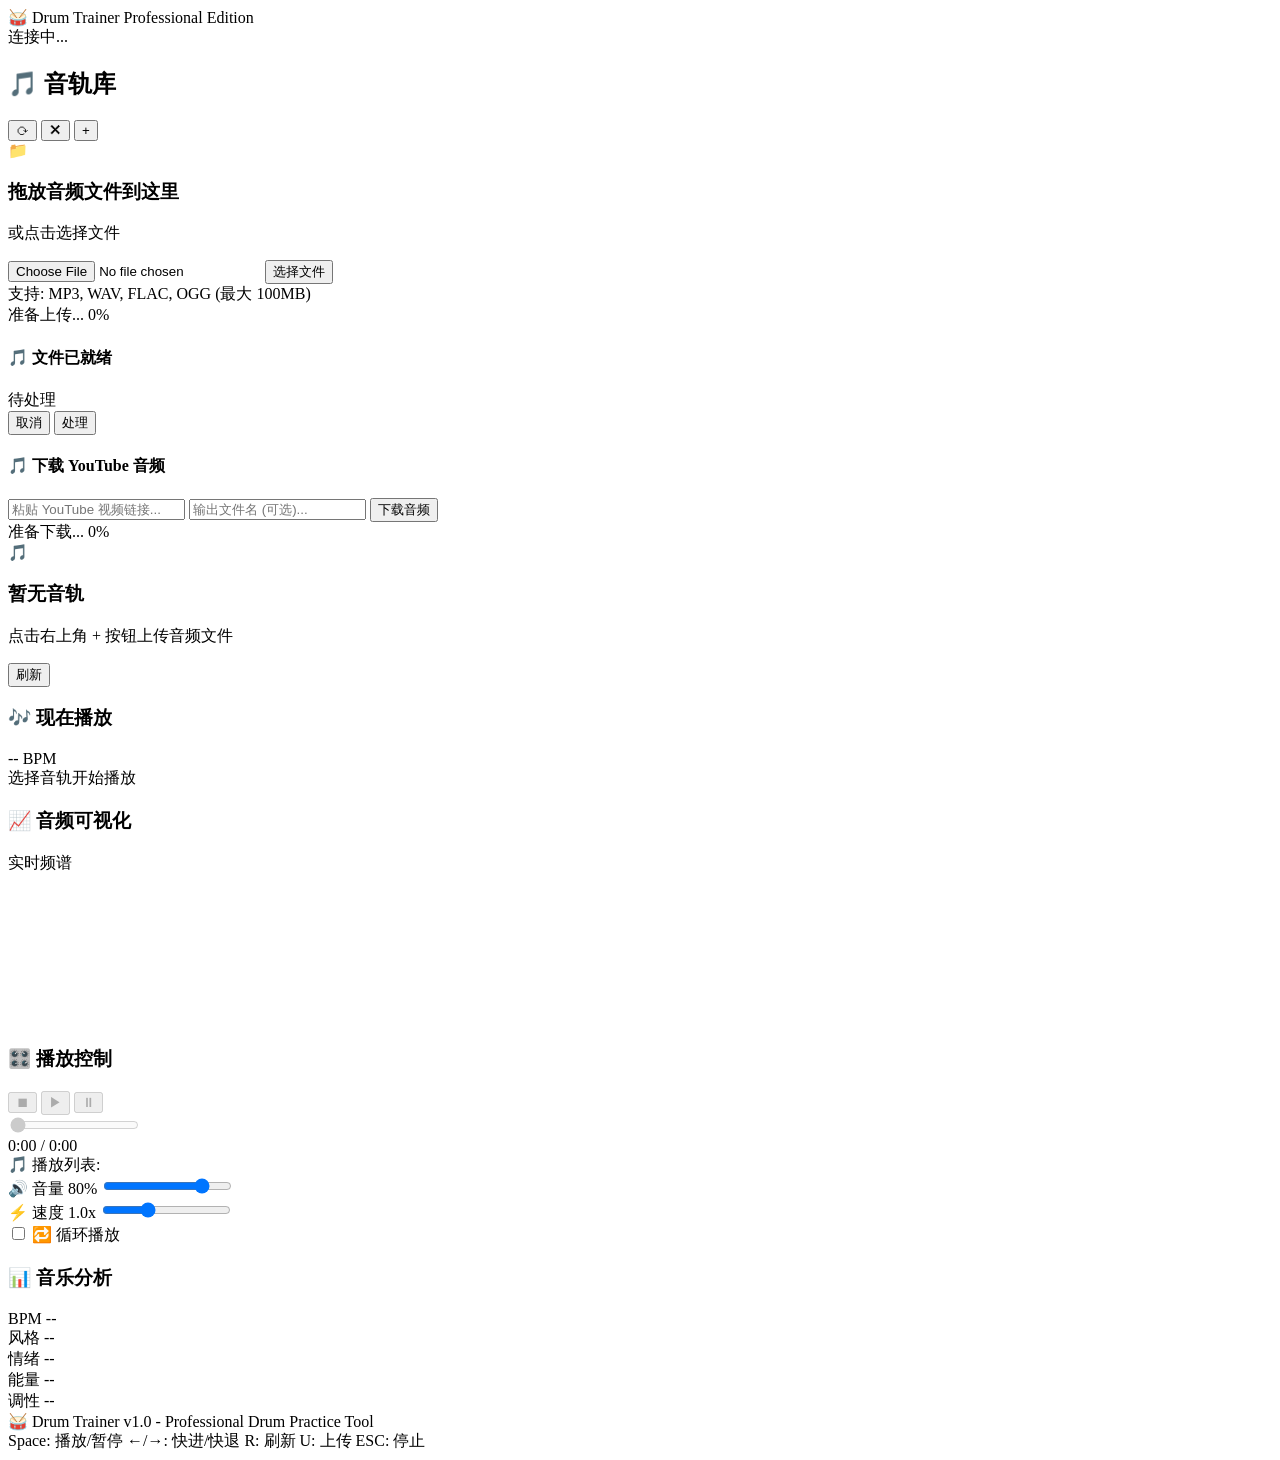
==== web_ui/index.html @ 5ca97afd "UI & API Improvements with Song Info Bar Persistence Model & Cleanup: - Changed default model from h" ====
<!DOCTYPE html>
<html lang="zh-CN">
<head>
    <meta charset="UTF-8">
    <meta name="viewport" content="width=device-width, initial-scale=1.0">
    <title>🥁 Drum Trainer - Professional Drum Practice Tool</title>
    <link rel="stylesheet" href="/ui/css/style.css">
    <link rel="preconnect" href="https://fonts.googleapis.com">
    <link rel="preconnect" href="https://fonts.gstatic.com" crossorigin>
    <link href="https://fonts.googleapis.com/css2?family=Inter:wght@300;400;500;600;700;800&display=swap" rel="stylesheet">
    <link rel="icon" href="data:image/svg+xml,<svg xmlns='http://www.w3.org/2000/svg' viewBox='0 0 100 100'><text y='.9em' font-size='90'>🥁</text></svg>">
</head>
<body>
    <div class="app-wrapper">
        <!-- Top Navigation -->
        <nav class="navbar">
            <div class="nav-brand">
                <span class="brand-icon">🥁</span>
                <span class="brand-text">Drum Trainer</span>
                <span class="brand-subtext">Professional Edition</span>
            </div>
            <div class="nav-actions">
                <div id="apiStatus" class="status-badge connecting">
                    <span class="status-dot"></span>
                    <span class="status-text">连接中...</span>
                </div>
            </div>
        </nav>

        <!-- Main Content Area -->
        <div class="main-layout">
            <!-- Left Panel - Track Browser -->
            <aside class="sidebar">
                <div class="sidebar-header">
                    <h2 class="sidebar-title">🎵 音轨库</h2>
                    <div class="sidebar-actions">
                        <button id="refreshBtn" class="btn-glow" title="刷新音轨列表 (R)">
                            <span>⟳</span>
                        </button>
                        <button id="clearBtn" class="btn-glow" title="清除所有音轨选择 (C)">
                            <span>✕</span>
                        </button>
                        <button id="uploadBtn" class="btn-glow primary" title="上传新音轨 (U)">
                            <span>+</span>
                        </button>
                    </div>
                </div>

                <!-- Upload Panel -->
                <div id="uploadPanel" class="upload-panel" role="region" aria-label="File upload">
                    <div class="upload-dropzone" role="button" tabindex="0" aria-label="Drop audio file here or click to select">
                        <div class="drop-icon">📁</div>
                        <h3>拖放音频文件到这里</h3>
                        <p class="drop-subtitle">或点击选择文件</p>
                        <input type="file" id="fileInput" accept="audio/*" class="file-input-hidden" aria-label="Select audio file">
                        <button id="selectFileBtn" class="btn-primary" aria-label="Choose file">选择文件</button>
                        <div class="upload-hint">支持: MP3, WAV, FLAC, OGG (最大 100MB)</div>

                        <div id="uploadProgress" class="upload-progress hidden">
                            <div class="progress-header">
                                <span id="progressText">准备上传...</span>
                                <span id="progressPercent">0%</span>
                            </div>
                            <div class="progress-bar-container">
                                <div class="progress-bar">
                                    <div class="progress-fill" style="width: 0%"></div>
                                </div>
                            </div>
                        </div>

                        <!-- Process Card (shown after upload, replaces file preview in uploadPanel) -->
                        <div id="processCard" class="file-preview hidden">
                            <div class="preview-header">
                                <h4>🎵 文件已就绪</h4>
                                <span class="preview-badge">待处理</span>
                            </div>
                            <div class="preview-actions">
                                <button id="cancelUploadBtn" class="btn-secondary">取消</button>
                                <button id="confirmUploadBtn" class="btn-primary">处理</button>
                            </div>
                        </div>

                        <!-- File Preview Panel (legacy, now hidden from uploadPanel) -->
                        <div id="filePreview" class="file-preview hidden"></div>
                    </div>

                    <!-- YouTube Download Section -->
                    <div class="youtube-section">
                        <h4 class="section-title">🎵 下载 YouTube 音频</h4>
                        <input type="url" id="youtubeUrl" class="youtube-input" placeholder="粘贴 YouTube 视频链接...">
                        <input type="text" id="youtubeName" class="youtube-input" placeholder="输出文件名 (可选)...">
                        <button id="downloadYoutubeBtn" class="btn-primary">下载音频</button>
                        <div id="youtubeProgress" class="upload-progress hidden">
                            <div class="progress-header">
                                <span id="youtubeProgressText">准备下载...</span>
                                <span id="youtubeProgressPercent">0%</span>
                            </div>
                            <div class="progress-bar-container">
                                <div class="progress-bar">
                                    <div class="progress-fill" style="width: 0%"></div>
                                </div>
                            </div>
                        </div>
                    </div>
                </div>

                <!-- Track List -->
                <div class="track-list-container">
                    <div id="trackList" class="track-list">
                        <div class="empty-state">
                            <div class="empty-icon">🎵</div>
                            <h3>暂无音轨</h3>
                            <p>点击右上角 + 按钮上传音频文件</p>
                            <button id="emptyRefreshBtn" class="btn-secondary">刷新</button>
                        </div>
                    </div>
                </div>
            </aside>

            <!-- Right Panel - Player & Controls -->
            <main class="content-area">
                <!-- Now Playing Card (simplified - single unified content area) -->
                <div class="card now-playing-card">
                    <div class="card-header">
                        <h3 id="nowPlayingHeader" role="status" aria-live="polite">🎶 现在播放</h3>
                        <div id="bpmBadge" class="bpm-badge hidden" role="status" aria-label="BPM indicator">
                            <span class="bpm-value">--</span>
                            <span class="bpm-label">BPM</span>
                        </div>
                    </div>
                    <div class="card-body">
                        <div id="nowPlayingContent" role="region" aria-label="Now playing content">
                            <!-- Dynamic content loaded here -->
                            <div class="placeholder-text">选择音轨开始播放</div>
                        </div>
                    </div>
                </div>

                <!-- Waveform Visualization -->
                <div class="card waveform-card">
                    <div class="card-header">
                        <h3>📈 音频可视化</h3>
                        <div class="viz-controls">
                            <span id="vizMode" class="viz-mode">实时频谱</span>
                        </div>
                    </div>
                    <div class="card-body">
                        <div class="waveform-wrapper">
                            <canvas id="waveform"></canvas>
                        </div>
                    </div>
                </div>

                <!-- Playback Controls -->
                <div class="card controls-card">
                    <div class="card-header">
                        <h3>🎛️ 播放控制</h3>
                    </div>
                    <div class="card-body">
                        <!-- Main Controls -->
                        <div class="control-section">
                            <div class="main-controls" role="group" aria-label="Playback controls">
                                <button id="stopBtn" class="btn-control stop" disabled aria-label="Stop playback" title="停止 (ESC)">
                                    <span class="icon">⏹</span>
                                </button>
                                <button id="playBtn" class="btn-control play" disabled aria-label="Play" title="播放 (空格)">
                                    <span class="icon">▶</span>
                                </button>
                                <button id="pauseBtn" class="btn-control pause" disabled aria-label="Pause" title="暂停">
                                    <span class="icon">⏸</span>
                                </button>
                            </div>

                            <!-- Seek Bar -->
                            <div class="seek-container">
                                <input type="range" id="seekBar" class="seek-slider" value="0" min="0" max="100" disabled aria-label="Seek position" title="拖动跳转">
                                <div class="time-display">
                                    <span id="currentTime">0:00</span>
                                    <span class="time-separator">/</span>
                                    <span id="totalTime">0:00</span>
                                </div>
                            </div>

                            <!-- Selected Tracks Info -->
                            <div id="selectedTracksInfo" class="selected-tracks-info hidden">
                                <span class="info-label">🎵 播放列表:</span>
                                <span id="selectedTracksList" class="info-tracks"></span>
                            </div>
                        </div>

                        <!-- Secondary Controls -->
                        <div class="secondary-controls" role="group" aria-label="Audio settings">
                            <!-- Volume -->
                            <div class="control-group">
                                <label class="control-label" for="volumeSlider">
                                    🔊 音量
                                    <span id="volumeValue" class="control-value">80%</span>
                                </label>
                                <input type="range" id="volumeSlider" class="range-slider" value="80" min="0" max="100" aria-label="Master volume" title="主音量">
                            </div>

                            <!-- Speed -->
                            <div class="control-group">
                                <label class="control-label" for="speedSlider">
                                    ⚡ 速度
                                    <span id="speedValue" class="control-value">1.0x</span>
                                </label>
                                <input type="range" id="speedSlider" class="range-slider" value="100" min="50" max="200" step="10" aria-label="Playback speed" title="播放速度">
                            </div>

                            <!-- Loop Toggle -->
                            <div class="control-group checkbox-group">
                                <label class="checkbox-label">
                                    <input type="checkbox" id="loopCheckbox" aria-label="Loop playback">
                                    <span class="checkmark"></span>
                                    <span class="label-text">🔁 循环播放</span>
                                </label>
                            </div>
                        </div>
                    </div>
                </div>

                <!-- Analysis Results -->
                <div class="card analysis-card hidden" id="analysisCard">
                    <div class="card-header">
                        <h3>📊 音乐分析</h3>
                    </div>
                    <div class="card-body">
                        <div class="analysis-grid">
                            <div class="stat-box">
                                <span class="stat-label">BPM</span>
                                <span id="statBpm" class="stat-value">--</span>
                            </div>
                            <div class="stat-box">
                                <span class="stat-label">风格</span>
                                <span id="statStyle" class="stat-value">--</span>
                            </div>
                            <div class="stat-box">
                                <span class="stat-label">情绪</span>
                                <span id="statMood" class="stat-value">--</span>
                            </div>
                            <div class="stat-box">
                                <span class="stat-label">能量</span>
                                <span id="statEnergy" class="stat-value">--</span>
                            </div>
                            <div class="stat-box">
                                <span class="stat-label">调性</span>
                                <span id="statKey" class="stat-value">--</span>
                            </div>
                        </div>
                    </div>
                </div>
            </main>
        </div>

        <!-- Footer -->
        <footer class="footer">
            <div class="footer-content">
                <div class="footer-text">
                    🥁 Drum Trainer v1.0 - Professional Drum Practice Tool
                </div>
                <div class="shortcuts">
                    <span class="shortcut">Space: 播放/暂停</span>
                    <span class="shortcut">←/→: 快进/快退</span>
                    <span class="shortcut">R: 刷新</span>
                    <span class="shortcut">U: 上传</span>
                    <span class="shortcut">ESC: 停止</span>
                </div>
            </div>
        </footer>
    </div>

    <!-- Toast Notification -->
    <div id="toast" class="toast" role="status" aria-live="polite" aria-atomic="true">
        <div class="toast-content">
            <span id="toastMessage"></span>
        </div>
    </div>

    <!-- Screen Reader Announcements (Hidden ARIA Live Region) -->
    <div aria-live="polite" aria-atomic="true" style="position: absolute; width: 1px; height: 1px; overflow: hidden; clip: rect(0 0 0 0);">
        <span id="srAnnounce"></span>
    </div>

    <!-- Audio Elements (Hidden) -->
    <audio id="audioPlayer" preload="auto"></audio>
    <audio id="mixDrumPlayer" preload="auto"></audio>
    <audio id="mixBackingPlayer" preload="auto"></audio>

    <script src="/ui/js/app.js?v=2025012101"></script>
</body>
</html>
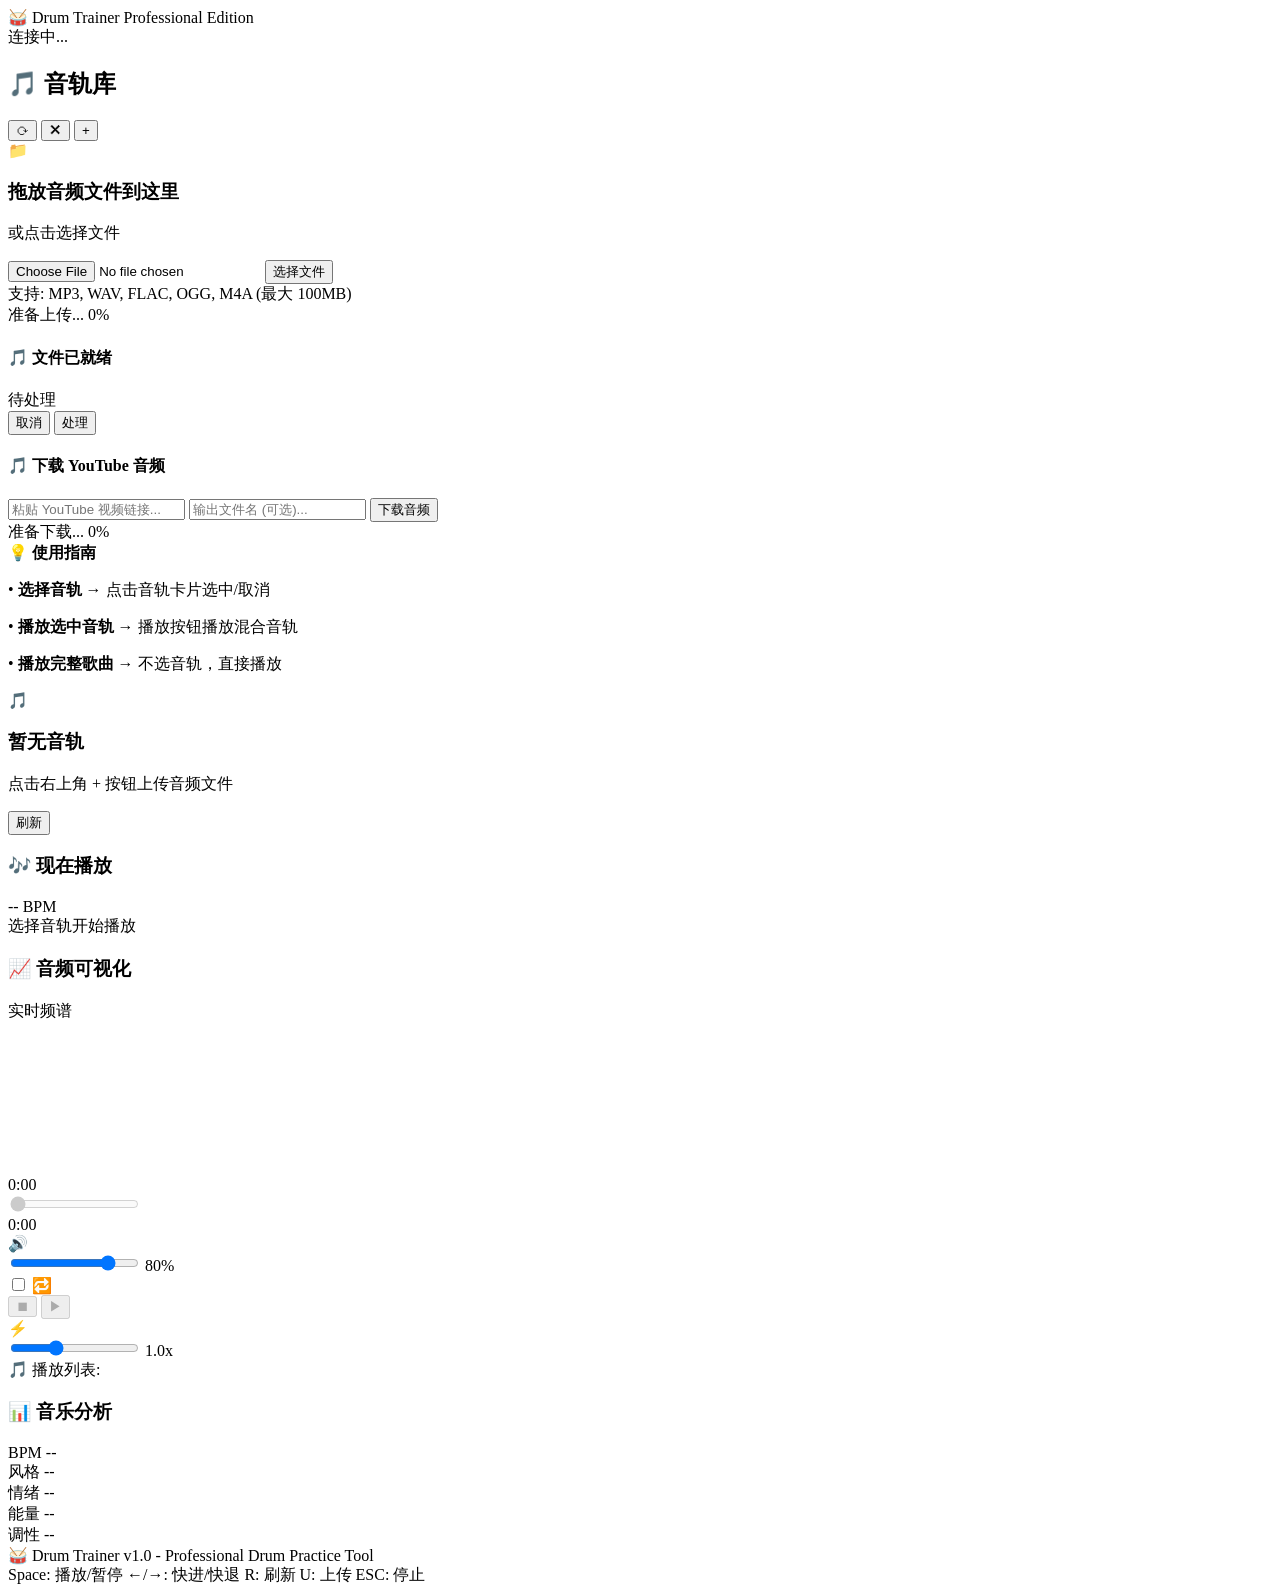
==== commit 6f5ec41d: "YouTube Download & Audio Format Optimization YouTube Download Changes: - Fixed to output M4A (AAC) f" ====
--- a/web_ui/index.html
+++ b/web_ui/index.html
@@ -32,7 +32,10 @@
             <!-- Left Panel - Track Browser -->
             <aside class="sidebar">
                 <div class="sidebar-header">
-                    <h2 class="sidebar-title">🎵 音轨库</h2>
+                    <h2 class="sidebar-title">
+                        <span id="sidebarTitleText">🎵 音轨库</span>
+                        <span id="sidebarTitleCount" class="title-count hidden"></span>
+                    </h2>
                     <div class="sidebar-actions">
                         <button id="refreshBtn" class="btn-glow" title="刷新音轨列表 (R)">
                             <span>⟳</span>
@@ -52,9 +55,9 @@
                         <div class="drop-icon">📁</div>
                         <h3>拖放音频文件到这里</h3>
                         <p class="drop-subtitle">或点击选择文件</p>
-                        <input type="file" id="fileInput" accept="audio/*" class="file-input-hidden" aria-label="Select audio file">
+                        <input type="file" id="fileInput" accept="audio/mp3,audio/wav,audio/flac,audio/ogg,audio/m4a,audio/webm,audio/*" class="file-input-hidden" aria-label="Select audio file">
                         <button id="selectFileBtn" class="btn-primary" aria-label="Choose file">选择文件</button>
-                        <div class="upload-hint">支持: MP3, WAV, FLAC, OGG (最大 100MB)</div>
+                        <div class="upload-hint">支持: MP3, WAV, FLAC, OGG, M4A (最大 100MB)</div>
 
                         <div id="uploadProgress" class="upload-progress hidden">
                             <div class="progress-header">
@@ -104,6 +107,19 @@
                     </div>
                 </div>
 
+                <!-- Guide Card (shown when separated tracks exist) -->
+                <div id="guideCard" class="guide-card hidden">
+                    <div class="guide-header">
+                        <span class="guide-icon">💡</span>
+                        <strong>使用指南</strong>
+                    </div>
+                    <div class="guide-content">
+                        <p>• <strong>选择音轨</strong> → 点击音轨卡片选中/取消</p>
+                        <p>• <strong>播放选中音轨</strong> → 播放按钮播放混合音轨</p>
+                        <p>• <strong>播放完整歌曲</strong> → 不选音轨，直接播放</p>
+                    </div>
+                </div>
+
                 <!-- Track List -->
                 <div class="track-list-container">
                     <div id="trackList" class="track-list">
@@ -153,69 +169,58 @@
 
                 <!-- Playback Controls -->
                 <div class="card controls-card">
-                    <div class="card-header">
-                        <h3>🎛️ 播放控制</h3>
-                    </div>
-                    <div class="card-body">
-                        <!-- Main Controls -->
-                        <div class="control-section">
-                            <div class="main-controls" role="group" aria-label="Playback controls">
-                                <button id="stopBtn" class="btn-control stop" disabled aria-label="Stop playback" title="停止 (ESC)">
+                    <div class="card-body controls-layout">
+                        <!-- Top: Seek Bar & Time -->
+                        <div class="seek-section">
+                            <span id="currentTime" class="time-text">0:00</span>
+                            <div class="seek-bar-container">
+                                <input type="range" id="seekBar" class="seek-slider" value="0" min="0" max="100" disabled aria-label="Seek position" title="拖动跳转">
+                            </div>
+                            <span id="totalTime" class="time-text">0:00</span>
+                        </div>
+
+                        <!-- Bottom: Main Controls & Settings -->
+                        <div class="controls-row">
+                            <!-- Left: Volume -->
+                            <div class="control-group volume-control">
+                                <div class="icon-label" title="音量">🔊</div>
+                                <input type="range" id="volumeSlider" class="compact-slider" value="80" min="0" max="100" aria-label="Master volume" title="音量">
+                                <span id="volumeValue" class="value-text">80%</span>
+                            </div>
+
+                            <!-- Center: Playback Actions -->
+                            <div class="playback-actions">
+                                <!-- Loop Toggle -->
+                                <div class="loop-wrapper">
+                                    <input type="checkbox" id="loopCheckbox" class="hidden-checkbox">
+                                    <label for="loopCheckbox" class="btn-icon-toggle" title="循环播放 (L)">
+                                        <span class="icon">🔁</span>
+                                    </label>
+                                </div>
+
+                                <!-- Stop -->
+                                <button id="stopBtn" class="btn-icon-round secondary" disabled aria-label="Stop playback" title="停止 (ESC)">
                                     <span class="icon">⏹</span>
                                 </button>
-                                <button id="playBtn" class="btn-control play" disabled aria-label="Play" title="播放 (空格)">
-                                    <span class="icon">▶</span>
+
+                                <!-- Play/Pause -->
+                                <button id="playPauseBtn" class="btn-icon-round primary big" disabled aria-label="Play/Pause toggle" title="播放/暂停 (空格)">
+                                    <span class="icon" id="playPauseIcon">▶</span>
                                 </button>
-                                <button id="pauseBtn" class="btn-control pause" disabled aria-label="Pause" title="暂停">
-                                    <span class="icon">⏸</span>
-                                </button>
-                            </div>
-
-                            <!-- Seek Bar -->
-                            <div class="seek-container">
-                                <input type="range" id="seekBar" class="seek-slider" value="0" min="0" max="100" disabled aria-label="Seek position" title="拖动跳转">
-                                <div class="time-display">
-                                    <span id="currentTime">0:00</span>
-                                    <span class="time-separator">/</span>
-                                    <span id="totalTime">0:00</span>
-                                </div>
-                            </div>
-
-                            <!-- Selected Tracks Info -->
-                            <div id="selectedTracksInfo" class="selected-tracks-info hidden">
-                                <span class="info-label">🎵 播放列表:</span>
-                                <span id="selectedTracksList" class="info-tracks"></span>
-                            </div>
-                        </div>
-
-                        <!-- Secondary Controls -->
-                        <div class="secondary-controls" role="group" aria-label="Audio settings">
-                            <!-- Volume -->
-                            <div class="control-group">
-                                <label class="control-label" for="volumeSlider">
-                                    🔊 音量
-                                    <span id="volumeValue" class="control-value">80%</span>
-                                </label>
-                                <input type="range" id="volumeSlider" class="range-slider" value="80" min="0" max="100" aria-label="Master volume" title="主音量">
-                            </div>
-
-                            <!-- Speed -->
-                            <div class="control-group">
-                                <label class="control-label" for="speedSlider">
-                                    ⚡ 速度
-                                    <span id="speedValue" class="control-value">1.0x</span>
-                                </label>
-                                <input type="range" id="speedSlider" class="range-slider" value="100" min="50" max="200" step="10" aria-label="Playback speed" title="播放速度">
-                            </div>
-
-                            <!-- Loop Toggle -->
-                            <div class="control-group checkbox-group">
-                                <label class="checkbox-label">
-                                    <input type="checkbox" id="loopCheckbox" aria-label="Loop playback">
-                                    <span class="checkmark"></span>
-                                    <span class="label-text">🔁 循环播放</span>
-                                </label>
-                            </div>
+                            </div>
+
+                            <!-- Right: Speed -->
+                            <div class="control-group speed-control">
+                                <div class="icon-label" title="速度">⚡</div>
+                                <input type="range" id="speedSlider" class="compact-slider" value="100" min="50" max="200" step="10" aria-label="Playback speed" title="速度">
+                                <span id="speedValue" class="value-text">1.0x</span>
+                            </div>
+                        </div>
+
+                        <!-- Selected Tracks Info -->
+                        <div id="selectedTracksInfo" class="selected-tracks-info hidden">
+                            <span class="info-label">🎵 播放列表:</span>
+                            <span id="selectedTracksList" class="info-tracks"></span>
                         </div>
                     </div>
                 </div>
@@ -287,6 +292,6 @@
     <audio id="mixDrumPlayer" preload="auto"></audio>
     <audio id="mixBackingPlayer" preload="auto"></audio>
 
-    <script src="/ui/js/app.js?v=2025012101"></script>
+    <script src="/ui/js/app.js?v=2026012202"></script>
 </body>
 </html>
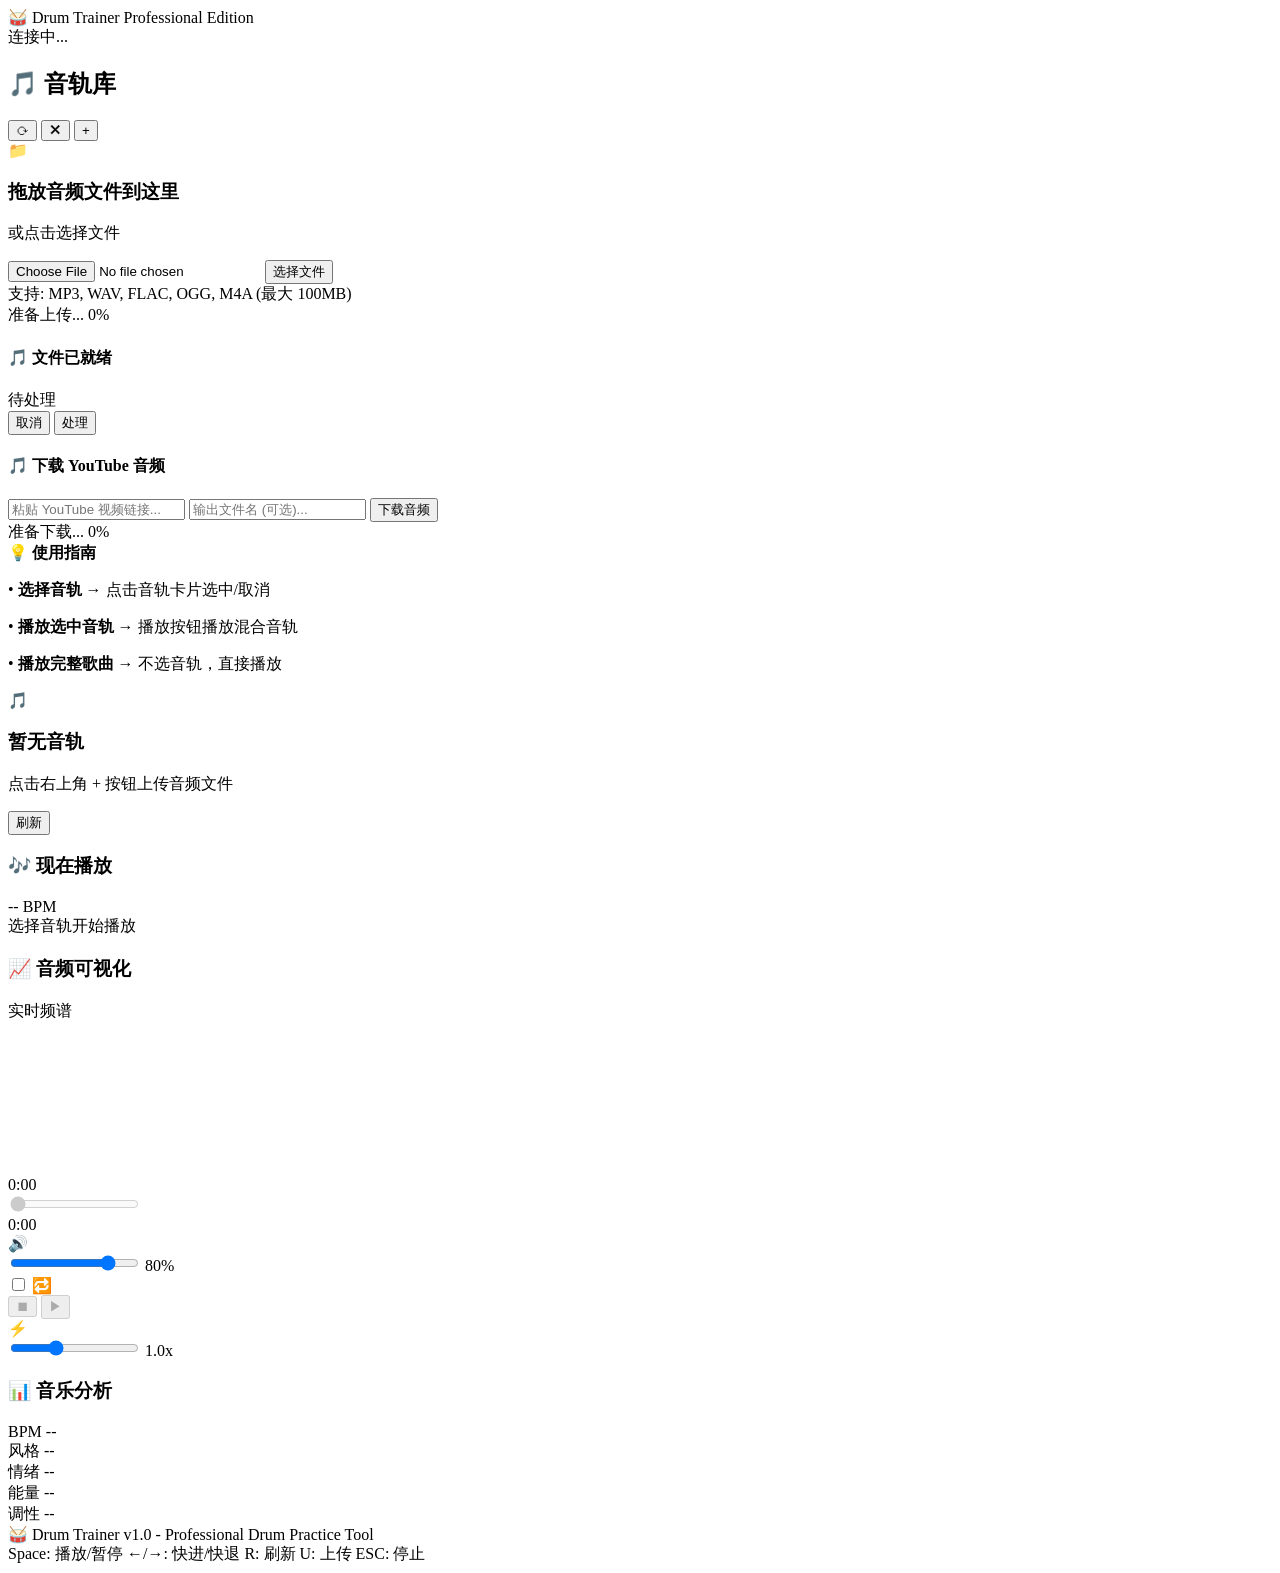
==== commit a3c8f29b: "Web UI Refactoring: Code Optimization & Bug Fixes JavaScript (app.js): - Reduced line count from ~3," ====
--- a/web_ui/index.html
+++ b/web_ui/index.html
@@ -216,12 +216,6 @@
                                 <span id="speedValue" class="value-text">1.0x</span>
                             </div>
                         </div>
-
-                        <!-- Selected Tracks Info -->
-                        <div id="selectedTracksInfo" class="selected-tracks-info hidden">
-                            <span class="info-label">🎵 播放列表:</span>
-                            <span id="selectedTracksList" class="info-tracks"></span>
-                        </div>
                     </div>
                 </div>
 
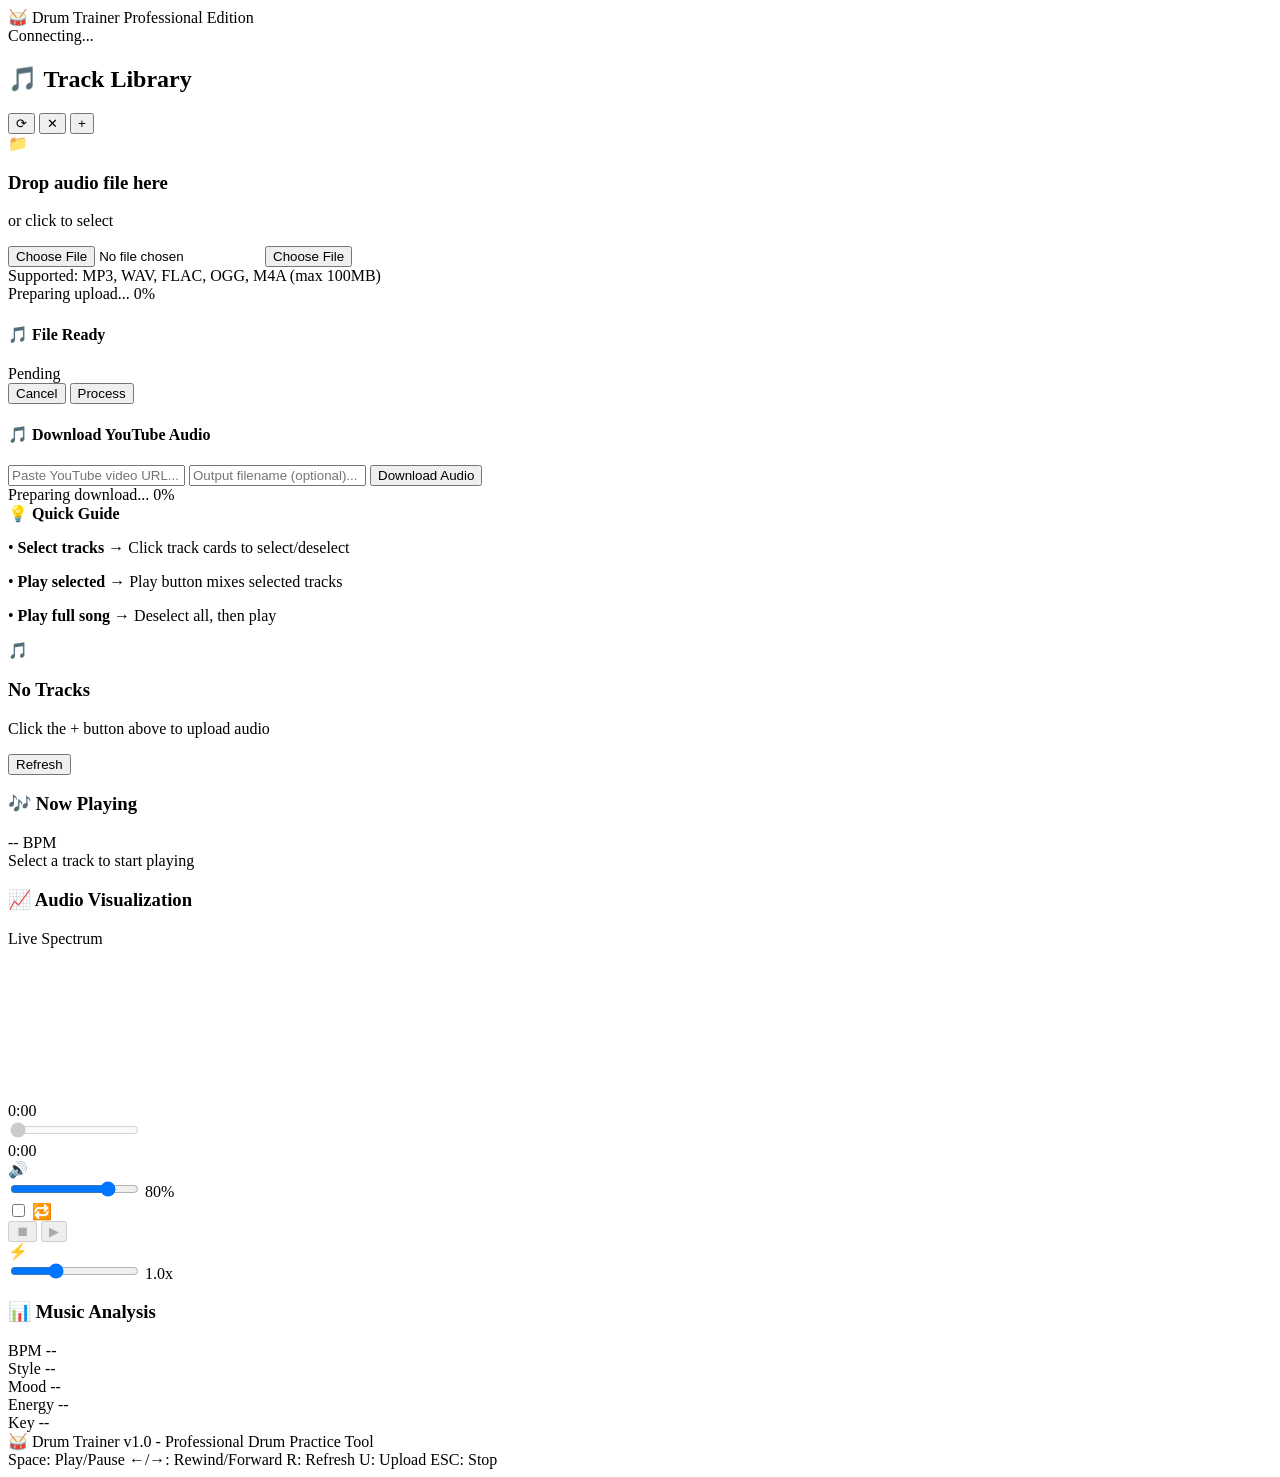
==== commit bc7ee0df: "Docker deployment prep: English UI, configurable storage, Dockerfile - Translate all web UI and API " ====
--- a/web_ui/index.html
+++ b/web_ui/index.html
@@ -1,5 +1,5 @@
 <!DOCTYPE html>
-<html lang="zh-CN">
+<html lang="en">
 <head>
     <meta charset="UTF-8">
     <meta name="viewport" content="width=device-width, initial-scale=1.0">
@@ -22,7 +22,7 @@
             <div class="nav-actions">
                 <div id="apiStatus" class="status-badge connecting">
                     <span class="status-dot"></span>
-                    <span class="status-text">连接中...</span>
+                    <span class="status-text">Connecting...</span>
                 </div>
             </div>
         </nav>
@@ -33,17 +33,17 @@
             <aside class="sidebar">
                 <div class="sidebar-header">
                     <h2 class="sidebar-title">
-                        <span id="sidebarTitleText">🎵 音轨库</span>
+                        <span id="sidebarTitleText">🎵 Track Library</span>
                         <span id="sidebarTitleCount" class="title-count hidden"></span>
                     </h2>
                     <div class="sidebar-actions">
-                        <button id="refreshBtn" class="btn-glow" title="刷新音轨列表 (R)">
+                        <button id="refreshBtn" class="btn-glow" title="Refresh track list (R)">
                             <span>⟳</span>
                         </button>
-                        <button id="clearBtn" class="btn-glow" title="清除所有音轨选择 (C)">
+                        <button id="clearBtn" class="btn-glow" title="Clear all track selections (C)">
                             <span>✕</span>
                         </button>
-                        <button id="uploadBtn" class="btn-glow primary" title="上传新音轨 (U)">
+                        <button id="uploadBtn" class="btn-glow primary" title="Upload new track (U)">
                             <span>+</span>
                         </button>
                     </div>
@@ -53,15 +53,15 @@
                 <div id="uploadPanel" class="upload-panel" role="region" aria-label="File upload">
                     <div class="upload-dropzone" role="button" tabindex="0" aria-label="Drop audio file here or click to select">
                         <div class="drop-icon">📁</div>
-                        <h3>拖放音频文件到这里</h3>
-                        <p class="drop-subtitle">或点击选择文件</p>
+                        <h3>Drop audio file here</h3>
+                        <p class="drop-subtitle">or click to select</p>
                         <input type="file" id="fileInput" accept="audio/mp3,audio/wav,audio/flac,audio/ogg,audio/m4a,audio/webm,audio/*" class="file-input-hidden" aria-label="Select audio file">
-                        <button id="selectFileBtn" class="btn-primary" aria-label="Choose file">选择文件</button>
-                        <div class="upload-hint">支持: MP3, WAV, FLAC, OGG, M4A (最大 100MB)</div>
+                        <button id="selectFileBtn" class="btn-primary" aria-label="Choose file">Choose File</button>
+                        <div class="upload-hint">Supported: MP3, WAV, FLAC, OGG, M4A (max 100MB)</div>
 
                         <div id="uploadProgress" class="upload-progress hidden">
                             <div class="progress-header">
-                                <span id="progressText">准备上传...</span>
+                                <span id="progressText">Preparing upload...</span>
                                 <span id="progressPercent">0%</span>
                             </div>
                             <div class="progress-bar-container">
@@ -74,12 +74,12 @@
                         <!-- Process Card (shown after upload, replaces file preview in uploadPanel) -->
                         <div id="processCard" class="file-preview hidden">
                             <div class="preview-header">
-                                <h4>🎵 文件已就绪</h4>
-                                <span class="preview-badge">待处理</span>
+                                <h4>🎵 File Ready</h4>
+                                <span class="preview-badge">Pending</span>
                             </div>
                             <div class="preview-actions">
-                                <button id="cancelUploadBtn" class="btn-secondary">取消</button>
-                                <button id="confirmUploadBtn" class="btn-primary">处理</button>
+                                <button id="cancelUploadBtn" class="btn-secondary">Cancel</button>
+                                <button id="confirmUploadBtn" class="btn-primary">Process</button>
                             </div>
                         </div>
 
@@ -89,13 +89,13 @@
 
                     <!-- YouTube Download Section -->
                     <div class="youtube-section">
-                        <h4 class="section-title">🎵 下载 YouTube 音频</h4>
-                        <input type="url" id="youtubeUrl" class="youtube-input" placeholder="粘贴 YouTube 视频链接...">
-                        <input type="text" id="youtubeName" class="youtube-input" placeholder="输出文件名 (可选)...">
-                        <button id="downloadYoutubeBtn" class="btn-primary">下载音频</button>
+                        <h4 class="section-title">🎵 Download YouTube Audio</h4>
+                        <input type="url" id="youtubeUrl" class="youtube-input" placeholder="Paste YouTube video URL...">
+                        <input type="text" id="youtubeName" class="youtube-input" placeholder="Output filename (optional)...">
+                        <button id="downloadYoutubeBtn" class="btn-primary">Download Audio</button>
                         <div id="youtubeProgress" class="upload-progress hidden">
                             <div class="progress-header">
-                                <span id="youtubeProgressText">准备下载...</span>
+                                <span id="youtubeProgressText">Preparing download...</span>
                                 <span id="youtubeProgressPercent">0%</span>
                             </div>
                             <div class="progress-bar-container">
@@ -111,12 +111,12 @@
                 <div id="guideCard" class="guide-card hidden">
                     <div class="guide-header">
                         <span class="guide-icon">💡</span>
-                        <strong>使用指南</strong>
+                        <strong>Quick Guide</strong>
                     </div>
                     <div class="guide-content">
-                        <p>• <strong>选择音轨</strong> → 点击音轨卡片选中/取消</p>
-                        <p>• <strong>播放选中音轨</strong> → 播放按钮播放混合音轨</p>
-                        <p>• <strong>播放完整歌曲</strong> → 不选音轨，直接播放</p>
+                        <p>• <strong>Select tracks</strong> → Click track cards to select/deselect</p>
+                        <p>• <strong>Play selected</strong> → Play button mixes selected tracks</p>
+                        <p>• <strong>Play full song</strong> → Deselect all, then play</p>
                     </div>
                 </div>
 
@@ -125,9 +125,9 @@
                     <div id="trackList" class="track-list">
                         <div class="empty-state">
                             <div class="empty-icon">🎵</div>
-                            <h3>暂无音轨</h3>
-                            <p>点击右上角 + 按钮上传音频文件</p>
-                            <button id="emptyRefreshBtn" class="btn-secondary">刷新</button>
+                            <h3>No Tracks</h3>
+                            <p>Click the + button above to upload audio</p>
+                            <button id="emptyRefreshBtn" class="btn-secondary">Refresh</button>
                         </div>
                     </div>
                 </div>
@@ -138,7 +138,7 @@
                 <!-- Now Playing Card (simplified - single unified content area) -->
                 <div class="card now-playing-card">
                     <div class="card-header">
-                        <h3 id="nowPlayingHeader" role="status" aria-live="polite">🎶 现在播放</h3>
+                        <h3 id="nowPlayingHeader" role="status" aria-live="polite">🎶 Now Playing</h3>
                         <div id="bpmBadge" class="bpm-badge hidden" role="status" aria-label="BPM indicator">
                             <span class="bpm-value">--</span>
                             <span class="bpm-label">BPM</span>
@@ -147,7 +147,7 @@
                     <div class="card-body">
                         <div id="nowPlayingContent" role="region" aria-label="Now playing content">
                             <!-- Dynamic content loaded here -->
-                            <div class="placeholder-text">选择音轨开始播放</div>
+                            <div class="placeholder-text">Select a track to start playing</div>
                         </div>
                     </div>
                 </div>
@@ -155,9 +155,9 @@
                 <!-- Waveform Visualization -->
                 <div class="card waveform-card">
                     <div class="card-header">
-                        <h3>📈 音频可视化</h3>
+                        <h3>📈 Audio Visualization</h3>
                         <div class="viz-controls">
-                            <span id="vizMode" class="viz-mode">实时频谱</span>
+                            <span id="vizMode" class="viz-mode">Live Spectrum</span>
                         </div>
                     </div>
                     <div class="card-body">
@@ -174,7 +174,7 @@
                         <div class="seek-section">
                             <span id="currentTime" class="time-text">0:00</span>
                             <div class="seek-bar-container">
-                                <input type="range" id="seekBar" class="seek-slider" value="0" min="0" max="100" disabled aria-label="Seek position" title="拖动跳转">
+                                <input type="range" id="seekBar" class="seek-slider" value="0" min="0" max="100" disabled aria-label="Seek position" title="Drag to seek">
                             </div>
                             <span id="totalTime" class="time-text">0:00</span>
                         </div>
@@ -183,8 +183,8 @@
                         <div class="controls-row">
                             <!-- Left: Volume -->
                             <div class="control-group volume-control">
-                                <div class="icon-label" title="音量">🔊</div>
-                                <input type="range" id="volumeSlider" class="compact-slider" value="80" min="0" max="100" aria-label="Master volume" title="音量">
+                                <div class="icon-label" title="Volume">🔊</div>
+                                <input type="range" id="volumeSlider" class="compact-slider" value="80" min="0" max="100" aria-label="Master volume" title="Volume">
                                 <span id="volumeValue" class="value-text">80%</span>
                             </div>
 
@@ -193,26 +193,26 @@
                                 <!-- Loop Toggle -->
                                 <div class="loop-wrapper">
                                     <input type="checkbox" id="loopCheckbox" class="hidden-checkbox">
-                                    <label for="loopCheckbox" class="btn-icon-toggle" title="循环播放 (L)">
+                                    <label for="loopCheckbox" class="btn-icon-toggle" title="Loop (L)">
                                         <span class="icon">🔁</span>
                                     </label>
                                 </div>
 
                                 <!-- Stop -->
-                                <button id="stopBtn" class="btn-icon-round secondary" disabled aria-label="Stop playback" title="停止 (ESC)">
+                                <button id="stopBtn" class="btn-icon-round secondary" disabled aria-label="Stop playback" title="Stop (ESC)">
                                     <span class="icon">⏹</span>
                                 </button>
 
                                 <!-- Play/Pause -->
-                                <button id="playPauseBtn" class="btn-icon-round primary big" disabled aria-label="Play/Pause toggle" title="播放/暂停 (空格)">
+                                <button id="playPauseBtn" class="btn-icon-round primary big" disabled aria-label="Play/Pause toggle" title="Play/Pause (Space)">
                                     <span class="icon" id="playPauseIcon">▶</span>
                                 </button>
                             </div>
 
                             <!-- Right: Speed -->
                             <div class="control-group speed-control">
-                                <div class="icon-label" title="速度">⚡</div>
-                                <input type="range" id="speedSlider" class="compact-slider" value="100" min="50" max="200" step="10" aria-label="Playback speed" title="速度">
+                                <div class="icon-label" title="Speed">⚡</div>
+                                <input type="range" id="speedSlider" class="compact-slider" value="100" min="50" max="200" step="10" aria-label="Playback speed" title="Speed">
                                 <span id="speedValue" class="value-text">1.0x</span>
                             </div>
                         </div>
@@ -222,7 +222,7 @@
                 <!-- Analysis Results -->
                 <div class="card analysis-card hidden" id="analysisCard">
                     <div class="card-header">
-                        <h3>📊 音乐分析</h3>
+                        <h3>📊 Music Analysis</h3>
                     </div>
                     <div class="card-body">
                         <div class="analysis-grid">
@@ -231,19 +231,19 @@
                                 <span id="statBpm" class="stat-value">--</span>
                             </div>
                             <div class="stat-box">
-                                <span class="stat-label">风格</span>
+                                <span class="stat-label">Style</span>
                                 <span id="statStyle" class="stat-value">--</span>
                             </div>
                             <div class="stat-box">
-                                <span class="stat-label">情绪</span>
+                                <span class="stat-label">Mood</span>
                                 <span id="statMood" class="stat-value">--</span>
                             </div>
                             <div class="stat-box">
-                                <span class="stat-label">能量</span>
+                                <span class="stat-label">Energy</span>
                                 <span id="statEnergy" class="stat-value">--</span>
                             </div>
                             <div class="stat-box">
-                                <span class="stat-label">调性</span>
+                                <span class="stat-label">Key</span>
                                 <span id="statKey" class="stat-value">--</span>
                             </div>
                         </div>
@@ -259,11 +259,11 @@
                     🥁 Drum Trainer v1.0 - Professional Drum Practice Tool
                 </div>
                 <div class="shortcuts">
-                    <span class="shortcut">Space: 播放/暂停</span>
-                    <span class="shortcut">←/→: 快进/快退</span>
-                    <span class="shortcut">R: 刷新</span>
-                    <span class="shortcut">U: 上传</span>
-                    <span class="shortcut">ESC: 停止</span>
+                    <span class="shortcut">Space: Play/Pause</span>
+                    <span class="shortcut">←/→: Rewind/Forward</span>
+                    <span class="shortcut">R: Refresh</span>
+                    <span class="shortcut">U: Upload</span>
+                    <span class="shortcut">ESC: Stop</span>
                 </div>
             </div>
         </footer>
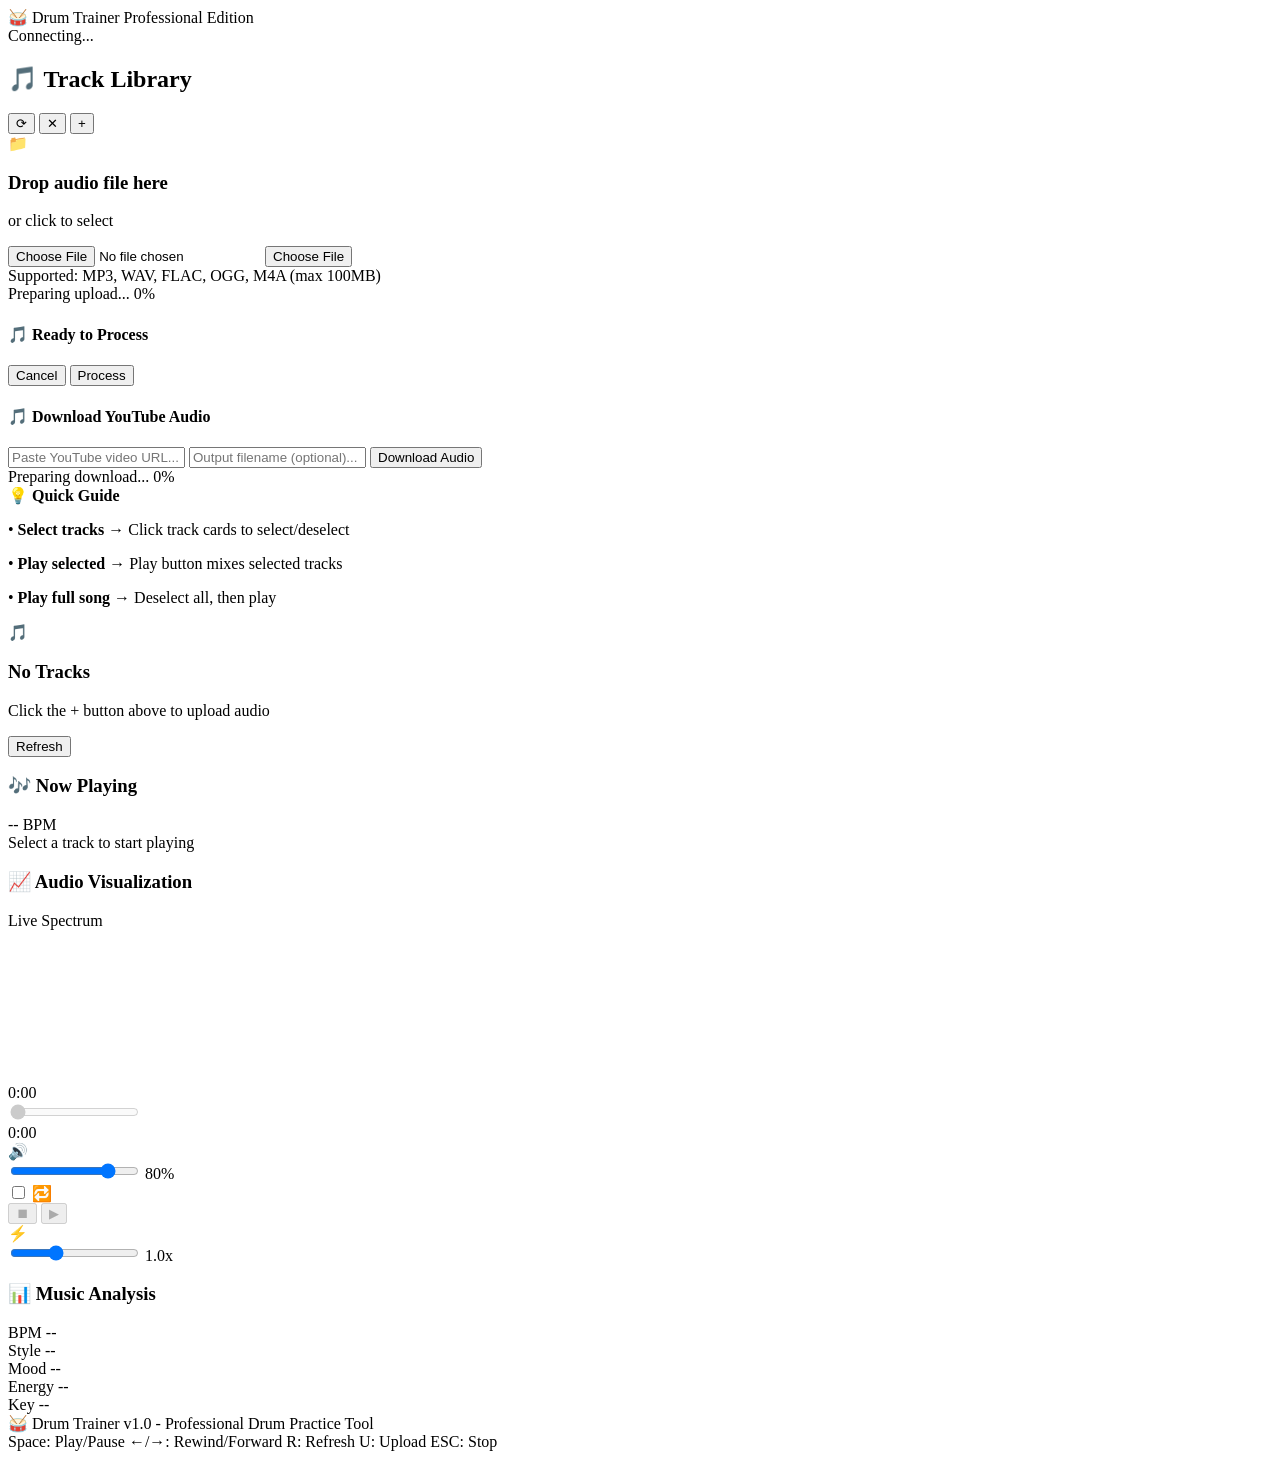
==== commit 9cc77cd7: "Fix sidebar UI: upload button overflow, confusing labels, dropzone height - Upload button: use icon-" ====
--- a/web_ui/index.html
+++ b/web_ui/index.html
@@ -74,8 +74,7 @@
                         <!-- Process Card (shown after upload, replaces file preview in uploadPanel) -->
                         <div id="processCard" class="file-preview hidden">
                             <div class="preview-header">
-                                <h4>🎵 File Ready</h4>
-                                <span class="preview-badge">Pending</span>
+                                <h4>🎵 Ready to Process</h4>
                             </div>
                             <div class="preview-actions">
                                 <button id="cancelUploadBtn" class="btn-secondary">Cancel</button>
@@ -286,6 +285,6 @@
     <audio id="mixDrumPlayer" preload="auto"></audio>
     <audio id="mixBackingPlayer" preload="auto"></audio>
 
-    <script src="/ui/js/app.js?v=2026012202"></script>
+    <script src="/ui/js/app.js?v=2026050401"></script>
 </body>
 </html>
